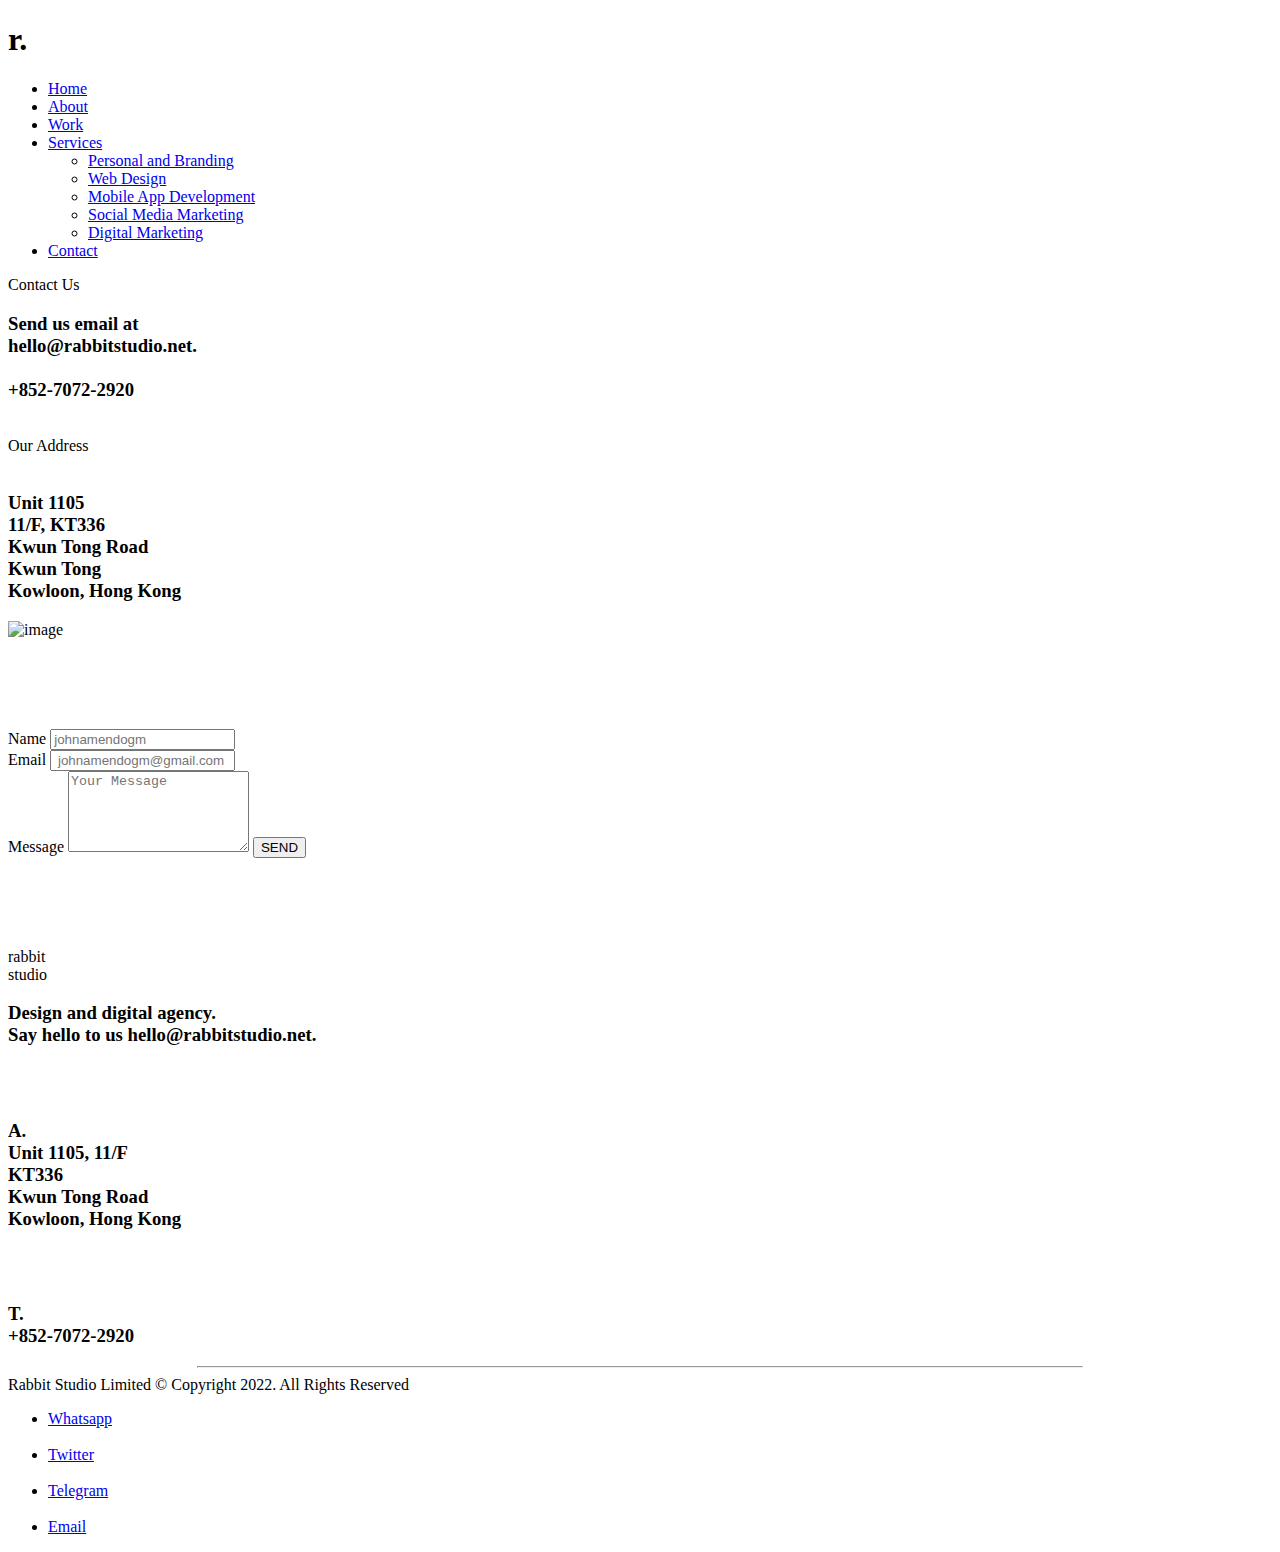
==== Contact.html @ bf4f6294 "Update Contact.html" ====
<!DOCTYPE html>
<html lang="en">
<head>
    <meta charset="UTF-8">
    <meta http-equiv="X-UA-Compatible" content="IE=edge">
    <meta name="viewport" content="width=device-width, initial-scale=1.0">
    <title>Contact</title>
    <link rel="stylesheet" href="Contact.css">
</head>
<body>
    <div class="banner">
        <div class="navbar">
            <h1 class="logo">r<span class="dot">.</span></a></h1>
            <ul>
                <li><a href="index.html">Home</a></li>
                <li><a href="indexabt.html">About</a></li>
                <li><a href="indexwrk.html">Work</a></li>
                <li><a href="#">Services</a></li>
        <div class="sub-menu-1">
            <ul>
                <li><a href="#">Personal and Branding</a></li>
                <li><a href="#">Web Design</a></li>
                <li><a href="#">Mobile App Development</a></li>
                <li><a href="#">Social Media  Marketing</a></li>
                <li><a href="#">Digital Marketing</a></li>
            </ul>
        </div>
                <li><a href="Contact.html">Contact</a></li>
            </ul>
        </div>
    </div>
        

    <header>
        <div class="head">  
            <div class="header-body">
              <div class="ab"> Contact Us <br> 
                    <h3>Send us email at <br> <span class="hello">hello@rabbitstudio.net. <br>  <br> +852-7072-2920 </span> </h3>
                    <br> 
                    Our Address
                        <br>    &nbsp; 
                    <h3>Unit 1105 <br>
                        11/F, KT336 <br>
                        Kwun Tong Road <br>
                        Kwun Tong <br>
                        Kowloon, Hong Kong
                    </h3>
                </div>
              </div>

              <div class="bar">  <img src="elventh.jpg" alt="image">   </div>  
             
        </div>   

        <br> <br> <br> <br> <br>

        <form>   
            <div class="input-row">
                <div class="input-group">
                    <label>Name</label>
                    <input type="email" placeholder="johnamendogm">
                </div>
                <div class="input-group">
                    <label>Email</label>
                    <input type="email" placeholder=" johnamendogm@gmail.com">
                </div>

            </div>

            <label>Message</label>
            <textarea  rows="5" placeholder="Your Message"></textarea>

            <button type="submit">SEND</button>
        </form>
     <br> <br> <br> <br> <br>
    

     <footer>

        <div class="footer-body">
          <div class="rab"> rabbit <br> studio</div>
          <div>
            <h3>Design and digital agency. <br>
            Say hello to us <span class="hello">hello@rabbitstudio.net.</span></h3>
            <br> <br>
            <h3>A. <br>
              Unit 1105, 11/F <br>
              KT336 <br>
              Kwun Tong Road <br>
              Kowloon, Hong Kong
              </h3>
              <br> <br>
              <h3>T. <br>
              <span class="hello">+852-7072-2920 </span></h3>
          </div>
        </div>
        <hr style="width: 70%;">
        <div class="footer-copyright">
          Rabbit Studio Limited © Copyright 2022. All Rights Reserved
          <ul>
            <li><a href="#">Whatsapp</a></li> &nbsp;  &nbsp;
            <li><a href="#">Twitter</a></li> &nbsp;  &nbsp;
            <li><a href="#">Telegram</a></li> &nbsp;  &nbsp;
            <li><a href="#">Email</a></li>
          </ul>
        </div>
      </footer>

</body>
</html>
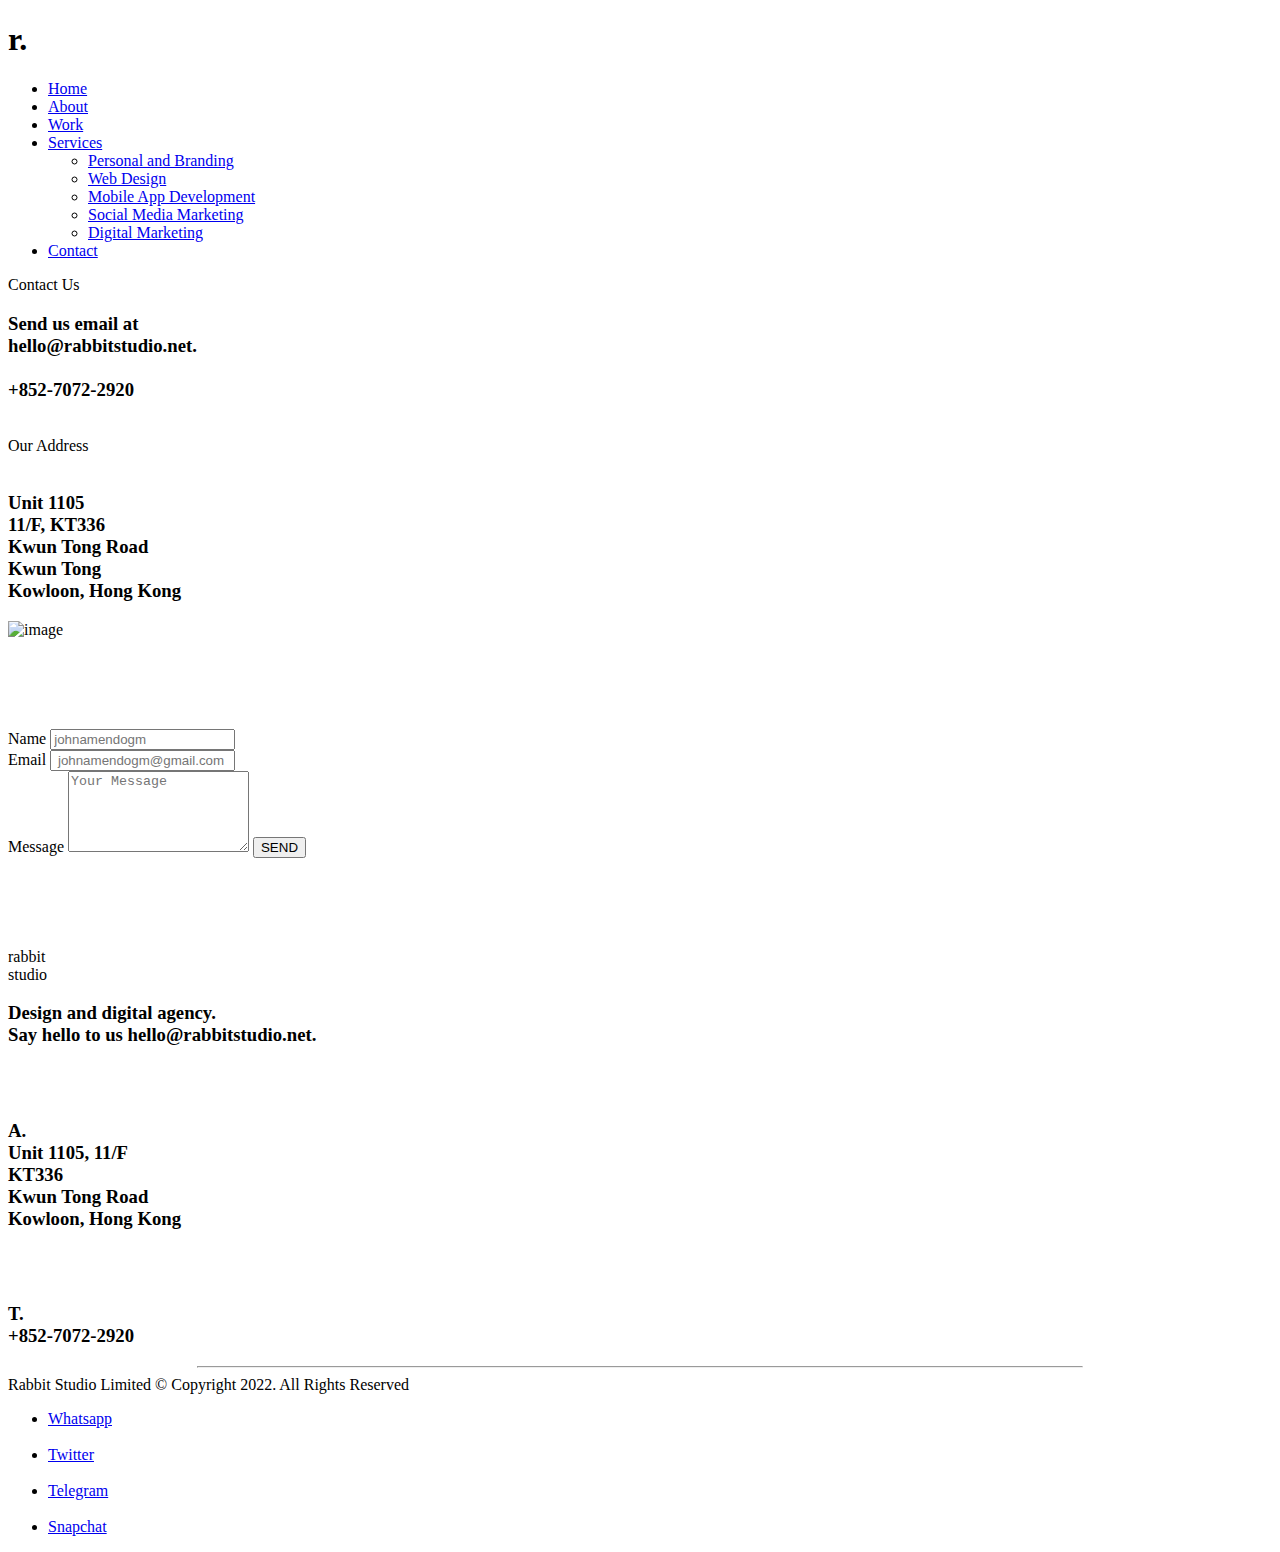
==== commit 6d202320: "New Contact.html" ====
--- a/Contact.html
+++ b/Contact.html
@@ -101,7 +101,7 @@
             <li><a href="#">Whatsapp</a></li> &nbsp;  &nbsp;
             <li><a href="#">Twitter</a></li> &nbsp;  &nbsp;
             <li><a href="#">Telegram</a></li> &nbsp;  &nbsp;
-            <li><a href="#">Email</a></li>
+            <li><a href="#">Snapchat</a></li>
           </ul>
         </div>
       </footer>
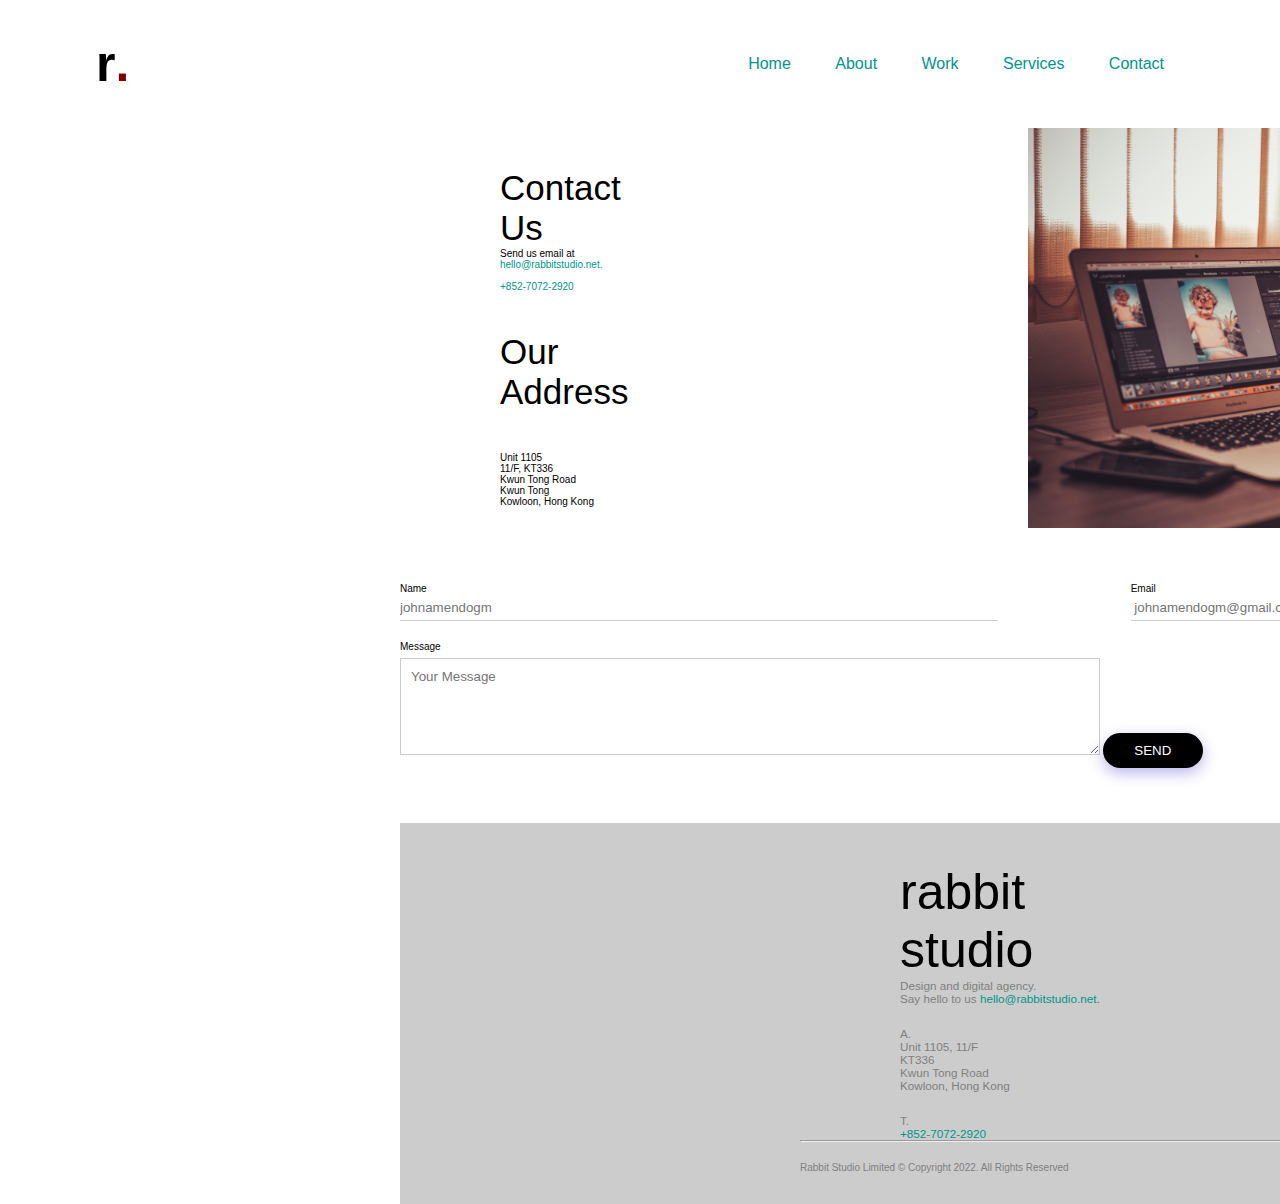
==== commit 188c2006: "first project" ====
--- a/Contact.html
+++ b/Contact.html
@@ -98,13 +98,13 @@
         <div class="footer-copyright">
           Rabbit Studio Limited © Copyright 2022. All Rights Reserved
           <ul>
-            <li><a href="#">Whatsapp</a></li> &nbsp;  &nbsp;
-            <li><a href="#">Twitter</a></li> &nbsp;  &nbsp;
-            <li><a href="#">Telegram</a></li> &nbsp;  &nbsp;
-            <li><a href="#">Snapchat</a></li>
+            <li><a href="#">Facebook</a></li> &nbsp;  &nbsp;
+            <li><a href="#">Instagram</a></li> &nbsp;  &nbsp;
+            <li><a href="#">Linkedln</a></li> &nbsp;  &nbsp;
+            <li><a href="#">Email</a></li>
           </ul>
         </div>
       </footer>
 
 </body>
-</html>
+</html>--- a/Contact.css
+++ b/Contact.css
@@ -0,0 +1,263 @@
+body{
+	background-color: #fff;
+	background-repeat:no-repeat;
+	background-position:center;
+   
+}
+*{
+	margin:0;
+	padding:0;
+	font-family:sans-serif;
+}
+
+.banner{
+	width:100%;
+	background-size:cover;
+	background-position:center;
+}
+
+.navbar{
+	width:85%;
+	margin:auto;
+	padding:35px 0;
+	display:flex;
+	align-items:center;
+	justify-content:space-between;
+	flex-wrap: wrap;
+}
+.logo{
+	list-style: none;
+	font-size: 50px;
+	font-weight: bolder;
+	color: #000;
+	cursor:pointer;
+}
+.dot{
+	color: maroon;
+	font-size: 50px;
+	font-weight: bolder;
+}
+
+.navbar ul li{
+	list-style:none;
+	display:inline-block;
+	margin:0 20px;
+	position:relative;
+	flex-wrap: wrap;
+}
+
+.navbar ul li a{
+	text-decoration:none;
+	color:#009688;
+	text-transform:capitalize;
+}
+
+.navbar ul li::after{
+	content:'';
+	height:3px;
+	width:0;
+	background:#009688;
+	position:absolute;
+	left:0;
+	bottom:-10px;
+	transition:0.5s;
+   
+}
+
+.navbar ul li:hover::after{
+	width:100%;
+}
+
+.sub-menu-1{
+	display: none;
+	color: #000;
+  
+}
+
+.navbar ul li:hover .sub-menu-1{
+	display: block;
+	position: absolute;
+	background: #065738;
+	margin-top: 15px;
+	margin-left: -15px;
+  
+ }
+  .navbar ul li:hover .sub-menu-1 ul{
+	display: block;
+	margin: 10px;
+  }
+  .navbar ul li:hover .sub-menu-1 ul li{
+	width: 150px;
+	padding: 10px;
+	background: transparent;
+	border-radius: 0;
+	text-align: left;
+  }
+  .navbar ul li:hover .sub-menu-1 ul li:last-child{
+	border-bottom: none;
+  }
+  .navbar ul li:hover .sub-menu-1 ul li a:hover{
+	color: #000;
+  }
+  
+header{
+	display: flex;
+	flex-wrap: wrap;
+	flex-direction: column;
+	padding-left: 400px;
+	color: #000;
+	background-color: #fff;
+	position: relative;
+	font-size: 10px;
+}
+.header-body{
+	margin-top: 40px;
+}
+.header-body::after{
+	content: '';
+	display: block;
+	clear: both;
+}
+.header-body > div{
+	float: left;
+	padding-left: 100px;
+	font-weight: 500;
+}
+.ab{
+	padding-left: 400px;
+	font-size: 35px;
+    float: left;
+	color: #000;
+}
+.ab h3{
+    font-weight: 500;
+    font-size: 10px; 
+}
+
+.ab img{
+    float: left;
+    width: 100px;
+    height: 75px;
+}
+.bar img{
+    float: left;
+    padding-left: 400px;
+	width: 700px;
+    height: 400px;
+
+}
+
+.hello{
+	color: #009688;
+}
+
+.header-body > div h3{
+	font-weight: 500;
+}
+.header-body > div:last-child{
+	width: 65%;
+}
+.head{
+    display: flex;
+    flex-direction: row;
+
+}
+
+.input-row{
+    display: flex;
+    justify-content: space-between;
+    margin-bottom: 20px;
+
+}
+.input-row .input-group{
+    flex-basis: 45%;
+}
+input{
+    width: 100%;
+    border: none;
+    border-bottom: 1px solid #ccc;
+    outline: none;
+    padding-bottom: 5px;
+}
+textarea{
+    width:  700px;
+    border: 1px solid #ccc;
+    outline: none;
+    padding: 10px;
+    box-sizing: border-box;
+}
+label{
+    margin-bottom: 6px;
+    padding-left: left;
+    display: block;
+    color: #000;
+}
+button{
+    background: #000;
+    width: 100px;
+    border: none;
+    outline: none;
+    color: #fff;
+    height: 35px;
+    border-radius: 30px;
+    margin-top: 20px;
+    box-shadow: 0px 5px 15px 0px rgba(28,0,181,0.3);
+}
+
+footer{
+	display: flex;
+	flex-wrap: wrap;
+	flex-direction: column;
+	padding-left: 400px;
+	color: grey;
+	background-color: #ccc;
+	position: relative;
+	font-size: 10px;
+}
+.footer-copyright{
+	display: block;
+	width: 70%;
+	padding-top: 20px;
+	padding-bottom: 20px;
+	bottom: 0;
+	left: 0;
+}
+.footer-body{
+	margin-top: 40px;
+}
+.footer-body::after{
+	content: '';
+	display: block;
+	clear: both;
+}
+.footer-body > div{
+	float: left;
+	padding-left: 100px;
+	font-weight: 500;
+}
+.rab{
+	padding-left: 400px;
+	font-size: 50px;
+	color: #000;
+}
+.hello{
+	color: #009688;
+}
+.footer-body > div h3{
+	font-weight: 500;
+}
+.footer-body > div:last-child{
+	width: 65%;
+}
+.footer-copyright ul{
+	display: flex;
+	flex-direction: row;
+	list-style-type: none;
+	padding-left: 700px;
+	width: 70%;
+	padding-right: 20px;
+}
+.footer-copyright li > a{
+	color: grey;
+	text-decoration: none;
+}